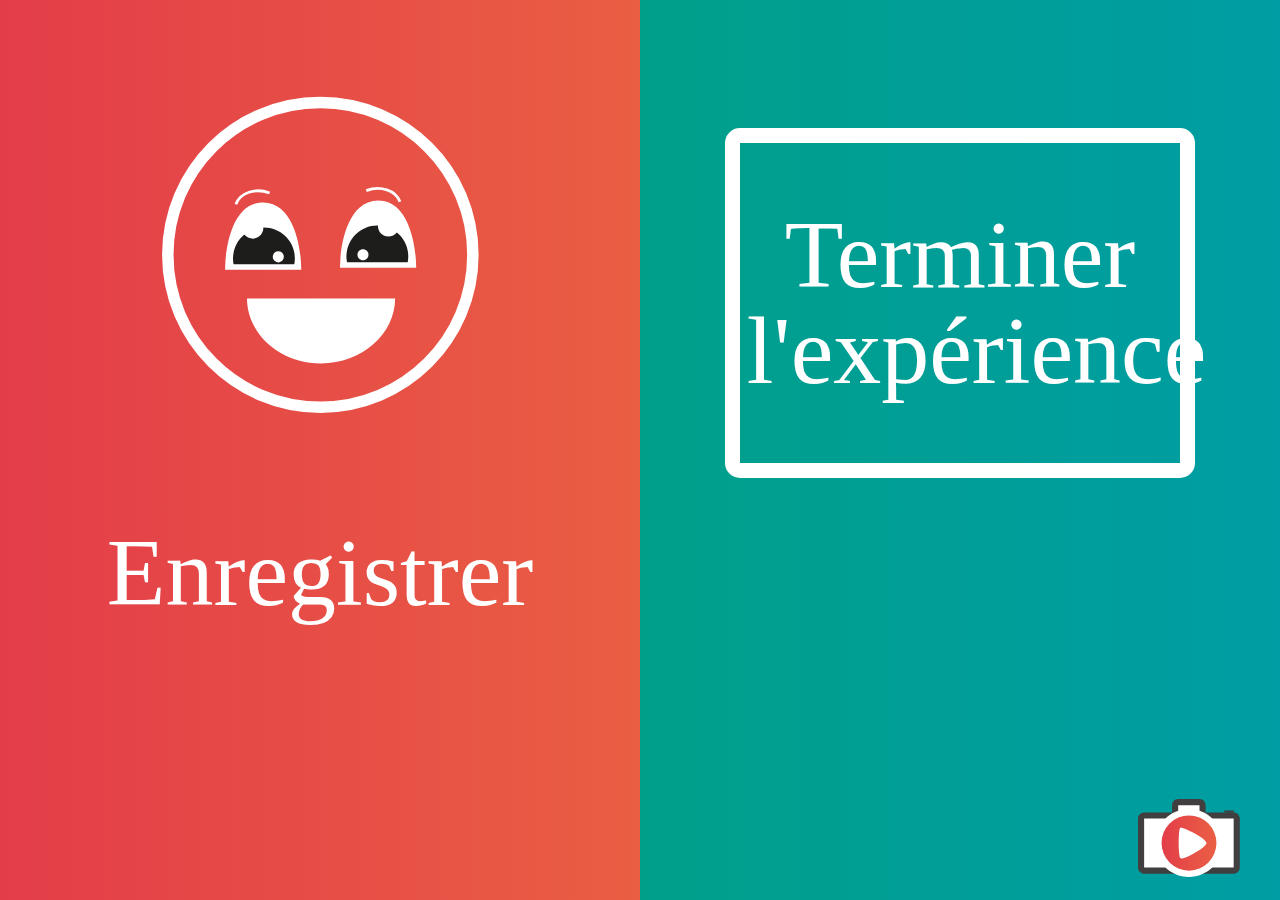
==== deuxiemeVideoV1.html @ 08ab90fa "suite integration julie" ====
<!DOCTYPE html>
<html xml:lang="fr" lang="fr"><head>
	<meta http-equiv="content-type" content="text/html; charset=UTF-8">
	<meta charset="utf-8">
	<meta name="author" content="toute l'équipe du vidéo box">
	<meta name="keywords" content="">
	<meta name="description" content="Vidéo Box">
	<meta name="viewport" content="width=device-width, minimum-scale=1" />
	<link rel="stylesheet" href="../css/libs/reset.css">
	<link rel="stylesheet" href="../css/general.css" title="apparence">
	<link rel="icon" type="image/png" href="../images/favicon/favicon.png">
	<title>Vidéo Box !</title>
</head>
<body>
	<header>
	</header>
	
	<section>
		<a href="">
			<div id="gauche">
				<img src="../images/smiley01.svg" alt="bon souvenir">
				<p>Enregistrer</p>
			</div>
		</a>
		<a href="">
			<div id="droite">
				<div>
					<p>Terminer l'expérience</p>
				</div>
			</div>
		</a>
		<div id="logo">
			<img src="../images/logo.svg" alt="logo">
		</div>
	</section>
	
</body>
---- css/general.css ----
@font-face {
    font-family: 'juiceregular';
    src: url('font/juice___-webfont.eot');
    src: url('font/juice___-webfont.eot?#iefix') format('embedded-opentype'),
         url('font/juice___-webfont.woff2') format('woff2'),
         url('font/juice___-webfont.woff') format('woff'),
         url('font/juice___-webfont.ttf') format('truetype'),
         url('font/juice___-webfont.svg#juiceregular') format('svg');
    font-weight: normal;
    font-style: normal;
	
}

a, a:hover, a:focus, a:active, a:visited{
	text-decoration: none;
	text-align: center;
	color: white;
	font-size: 6em;
}

body{
	width: 100%;
	height: 100vh;
	min-height: 100%;
	font-family: "juiceregular";
}
#page{
	width: 100%;
	height: 100vh;
	min-height: 100%;
	background: red; /* For browsers that do not support gradients */
    background: -webkit-linear-gradient(left, #e33d49 , #ea5e43); /* For Safari 5.1 to 6.0 */
    background: -o-linear-gradient(right, #e33d49, #ea5e43); /* For Opera 11.1 to 12.0 */
    background: -moz-linear-gradient(right, #e33d49, #ea5e43); /* For Firefox 3.6 to 15 */
    background: linear-gradient(to right, #e33d49 , #ea5e43); /* Standard syntax */
}
	#page #texte{
		width: 75%;
		padding-top: 10%;
		margin: auto;
	}
		#page #texte p{
			text-align: center;
			color: white;
			font-size: 6em;
			padding: 7%;
		}
		#page #texte #choix{
			padding: 0;
			text-align: center;
		}
			#page #texte #choix img{
				padding: 0 5% 0 5%;
			}

#gauche{
	width: 50%;
	height: 100vh;
	min-height: 100%;
	background: red; /* For browsers that do not support gradients */
    background: -webkit-linear-gradient(left, #e33d49 , #ea5e43); /* For Safari 5.1 to 6.0 */
    background: -o-linear-gradient(right, #e33d49, #ea5e43); /* For Opera 11.1 to 12.0 */
    background: -moz-linear-gradient(right, #e33d49, #ea5e43); /* For Firefox 3.6 to 15 */
    background: linear-gradient(to right, #e33d49 , #ea5e43); /* Standard syntax */
	float: left;
}
	#gauche img{
		width: 50%;
		margin: 15% 25% 15% 25%;
	}
	#gauche div{
		width: 66.666%;
		border: 15px solid white;
		border-radius: 15px;
		padding: 10% 1% 10% 1%;
		margin: 20% auto auto auto;
	}
#droite{
	width: 50%;
	height: 100vh;
	min-height: 100%;
	background: blue; /* For browsers that do not support gradients */
    background: -webkit-linear-gradient(left, #009f8a , #009da4); /* For Safari 5.1 to 6.0 */
    background: -o-linear-gradient(right, #009f8a, #009da4); /* For Opera 11.1 to 12.0 */
    background: -moz-linear-gradient(right, #009f8a, #009da4); /* For Firefox 3.6 to 15 */
    background: linear-gradient(to right, #009f8a , #009da4); /* Standard syntax */
	float: right;
}
	#droite img{
		width: 50%;
		margin: 15% 25% 15% 25%;
	}
	#droite div{
		width: 66.666%;
		border: 15px solid white;
		border-radius: 15px;
		padding: 10% 1% 10% 1%;
		margin: 20% auto auto auto;
	}
#retour{
	position: absolute;
	left: 50px;
	bottom: 50px;
	z-index: 5;
}
	#retour img{
		width: 100%;
	}
#logo{
	position: absolute;
	right: 40px;
	bottom: 20px;
	z-index: 5;
	width: 8%;
}
	#logo img{
		width: 100%;
	}
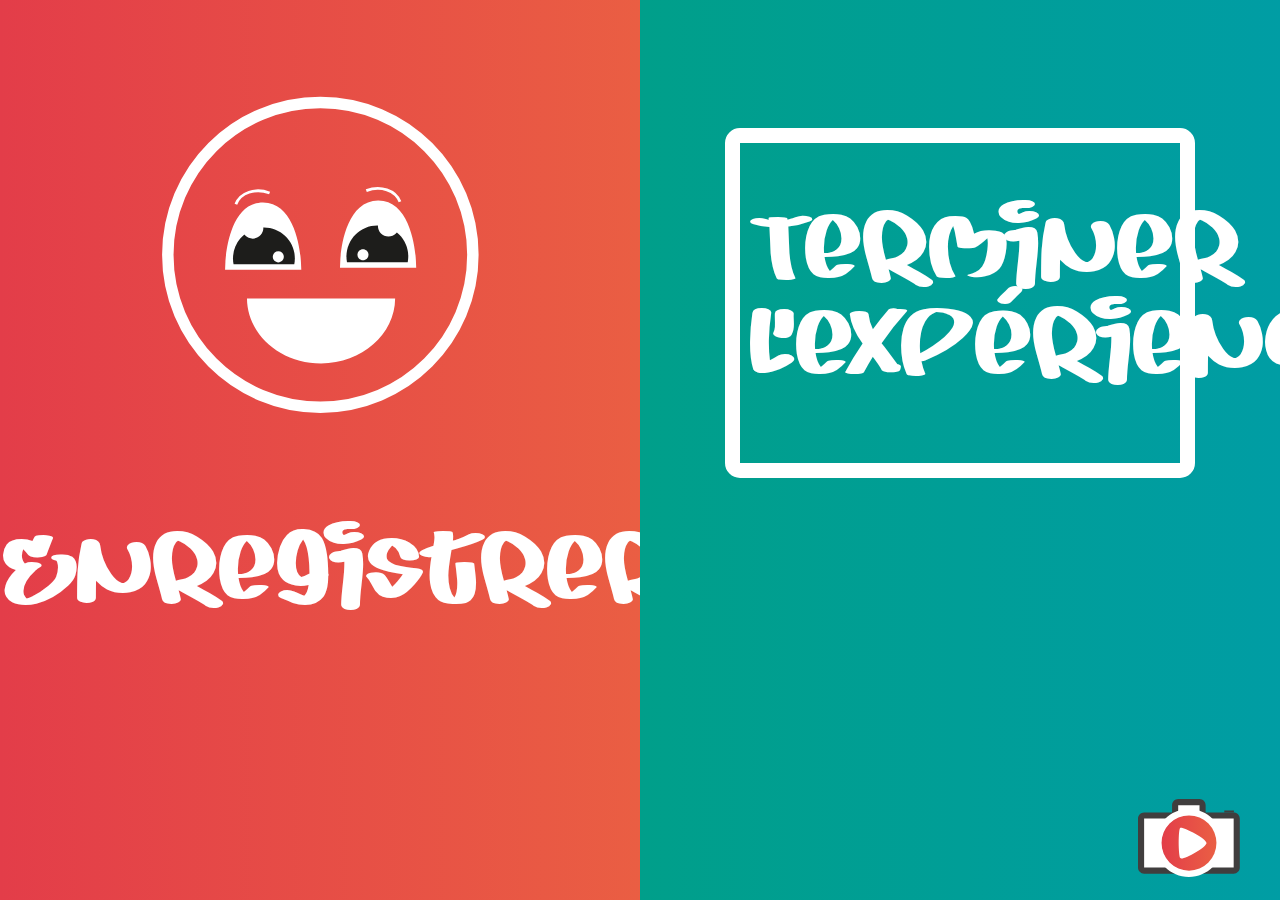
==== commit 7c106d62: "modif chemin vers css et font" ====
--- a/deuxiemeVideoV1.html
+++ b/deuxiemeVideoV1.html
@@ -6,9 +6,9 @@
 	<meta name="keywords" content="">
 	<meta name="description" content="Vidéo Box">
 	<meta name="viewport" content="width=device-width, minimum-scale=1" />
-	<link rel="stylesheet" href="../css/libs/reset.css">
-	<link rel="stylesheet" href="../css/general.css" title="apparence">
-	<link rel="icon" type="image/png" href="../images/favicon/favicon.png">
+	<link rel="stylesheet" href="css/libs/reset.css">
+	<link rel="stylesheet" href="css/general.css" title="apparence">
+	<link rel="icon" type="image/png" href="images/favicon/favicon.png">
 	<title>Vidéo Box !</title>
 </head>
 <body>
@@ -18,7 +18,7 @@
 	<section>
 		<a href="">
 			<div id="gauche">
-				<img src="../images/smiley01.svg" alt="bon souvenir">
+				<img src="images/smiley01.svg" alt="bon souvenir">
 				<p>Enregistrer</p>
 			</div>
 		</a>
@@ -30,7 +30,7 @@
 			</div>
 		</a>
 		<div id="logo">
-			<img src="../images/logo.svg" alt="logo">
+			<img src="images/logo.svg" alt="logo">
 		</div>
 	</section>
 	
--- a/css/general.css
+++ b/css/general.css
@@ -1,11 +1,11 @@
 @font-face {
     font-family: 'juiceregular';
-    src: url('font/juice___-webfont.eot');
-    src: url('font/juice___-webfont.eot?#iefix') format('embedded-opentype'),
-         url('font/juice___-webfont.woff2') format('woff2'),
-         url('font/juice___-webfont.woff') format('woff'),
-         url('font/juice___-webfont.ttf') format('truetype'),
-         url('font/juice___-webfont.svg#juiceregular') format('svg');
+    src: url('../font/juice___-webfont.eot');
+    src: url('../font/juice___-webfont.eot?#iefix') format('embedded-opentype'),
+         url('../font/juice___-webfont.woff2') format('woff2'),
+         url('../font/juice___-webfont.woff') format('woff'),
+         url('../font/juice___-webfont.ttf') format('truetype'),
+         url('../font/juice___-webfont.svg#juiceregular') format('svg');
     font-weight: normal;
     font-style: normal;
 	
